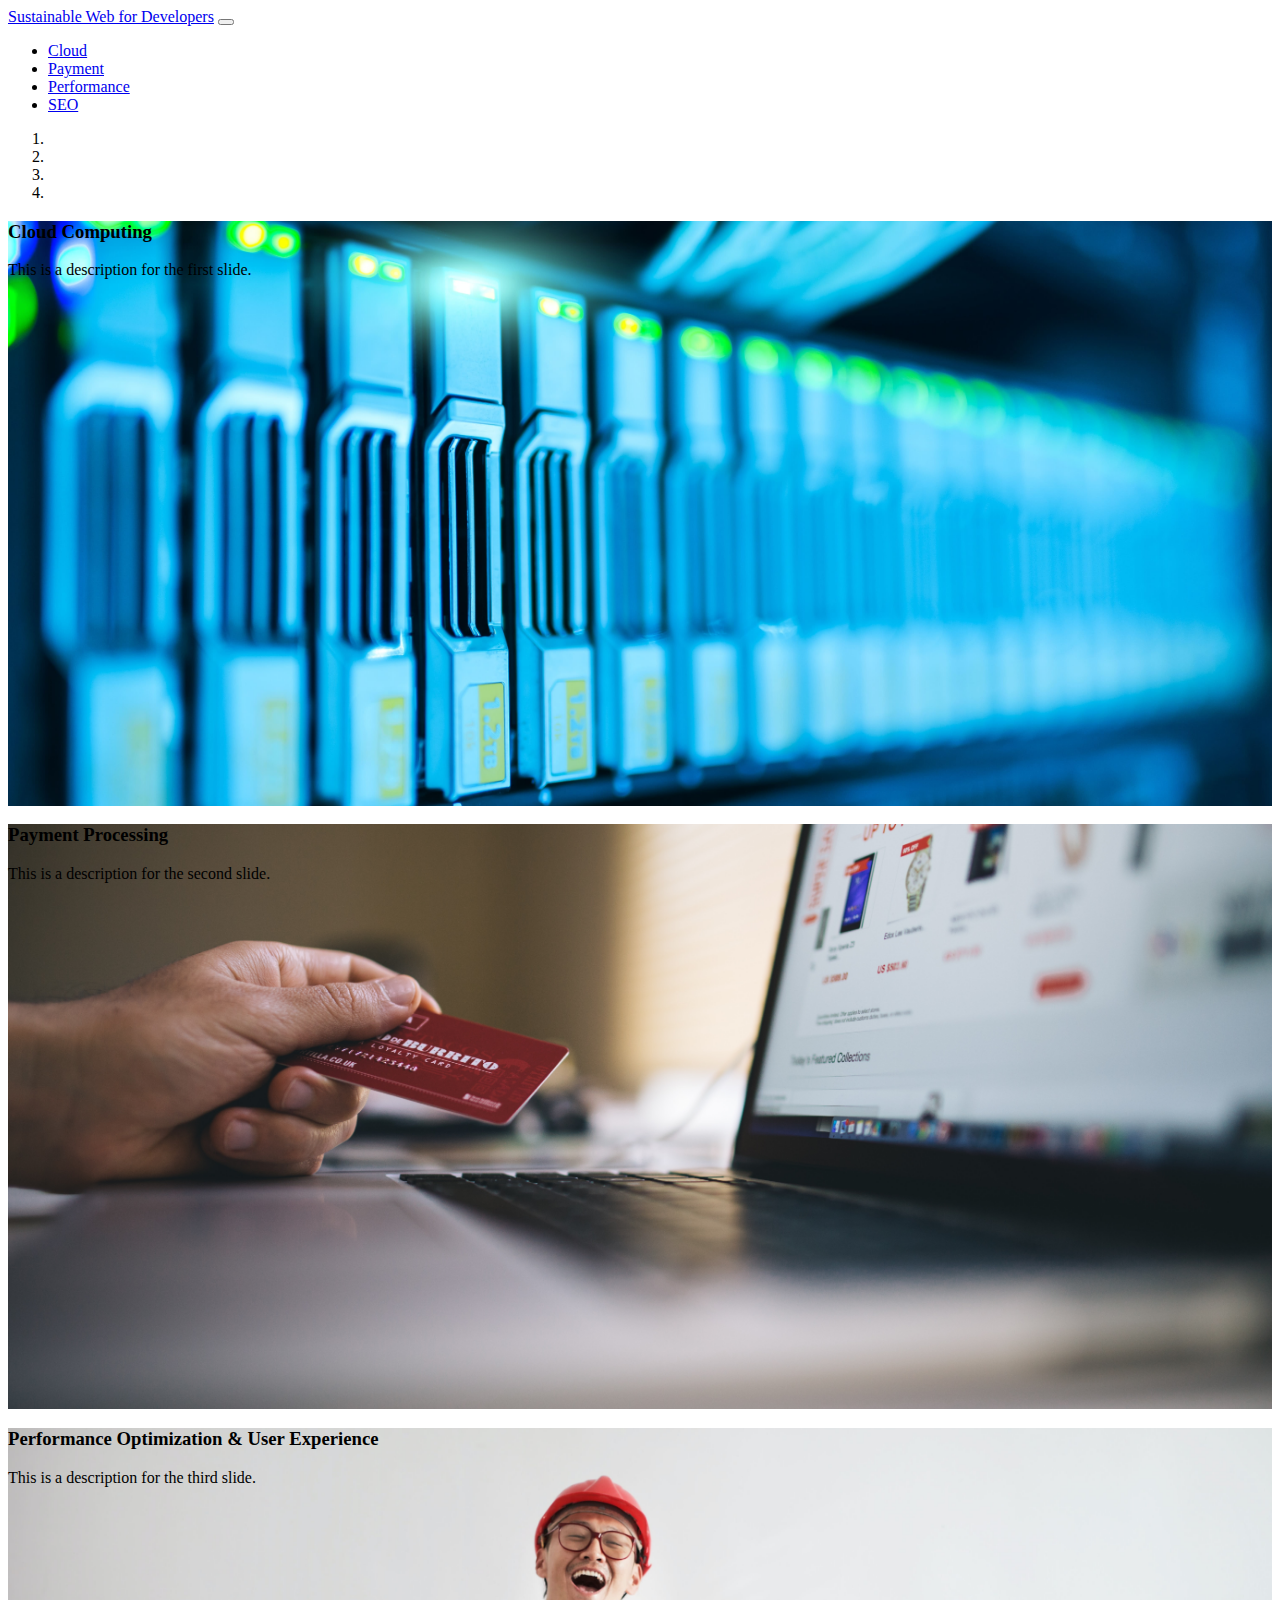
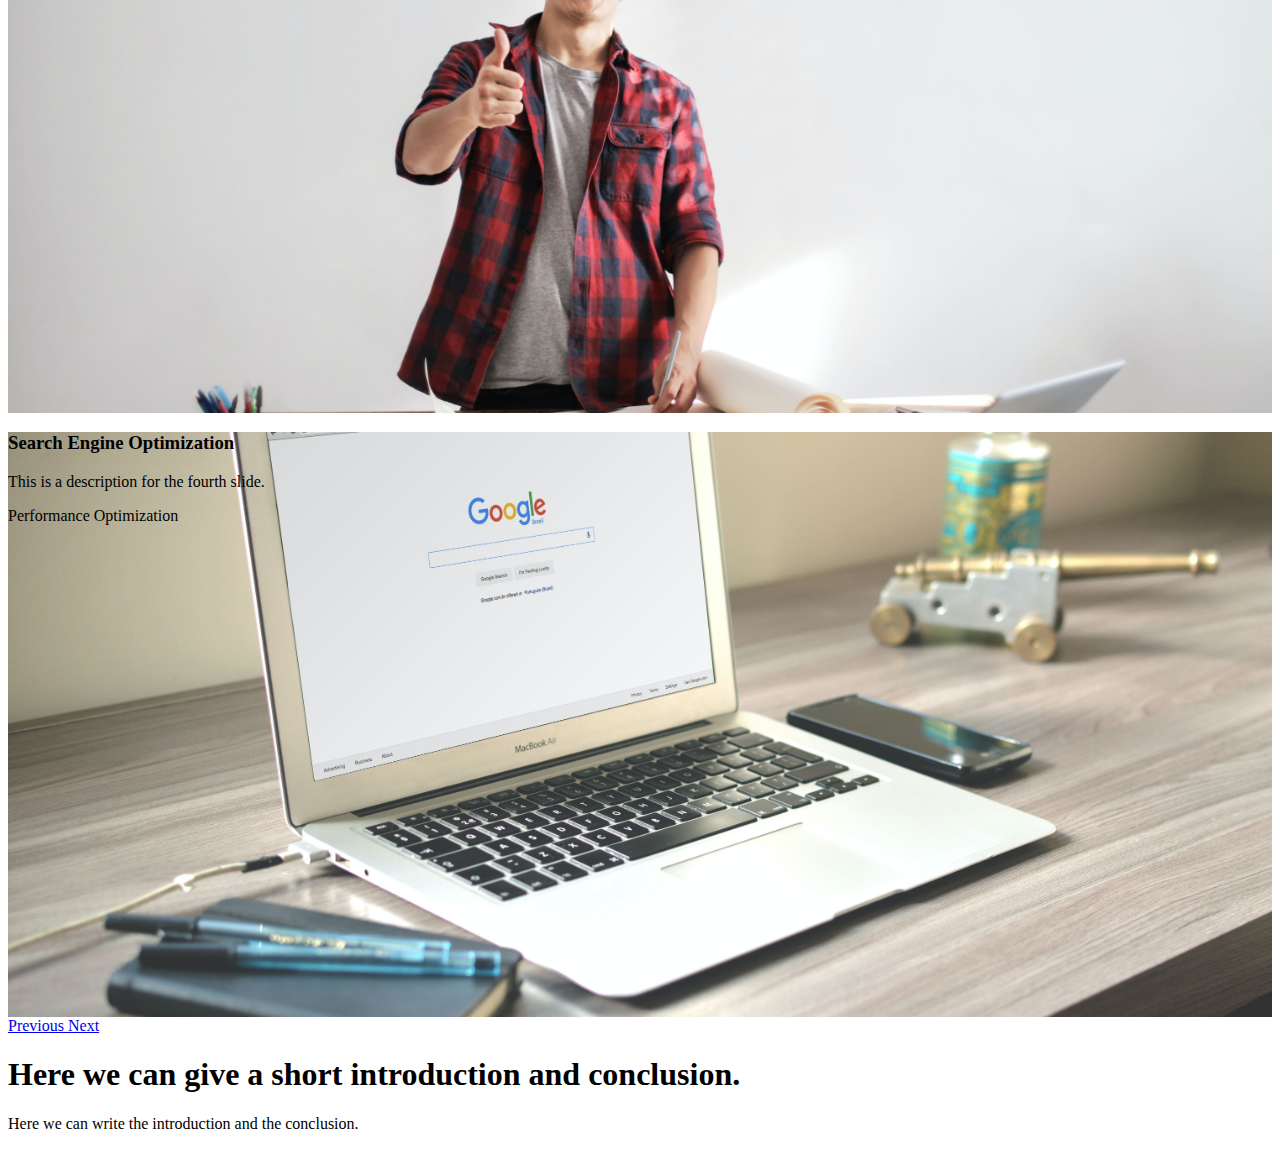
==== index.html @ 81034d20 "Navbar modified" ====
<!DOCTYPE html>
<html lang="en">

<head>
    <meta charset="utf-8">
    <meta name="viewport" content="width=device-width, initial-scale=1.0">

    <!-- Bootstrap CSS, https://getbootstrap.com/docs/4.5/getting-started/introduction/ -->
    <link rel="stylesheet" href="https://cdn.jsdelivr.net/npm/bootstrap@4.5.3/dist/css/bootstrap.min.css"
        integrity="sha384-TX8t27EcRE3e/ihU7zmQxVncDAy5uIKz4rEkgIXeMed4M0jlfIDPvg6uqKI2xXr2" crossorigin="anonymous">

    <!--Individual styling-->
    <link rel="stylesheet" href="css/standard.css">

    <!--Caroussel CSS -->
    <link rel="stylesheet" href="css/caroussel.css">

    <link rel="icon" href=" " />
    <title>Home</title>
</head>

<body>

    <!--Altered code from: https://startbootstrap.com/snippets/half-slider, accessed 06.11.2020 -->
    <!-- Navigation -->
    <nav class="navbar navbar-expand-lg navbar-dark bg-dark fixed-top">
        <div class="container">
            <a class="navbar-brand" href="index.html">Sustainable Web for Developers</a>
            <button class="navbar-toggler" type="button" data-toggle="collapse" data-target="#navbarResponsive"
                aria-controls="navbarResponsive" aria-expanded="false" aria-label="Toggle navigation">
                <span class="navbar-toggler-icon"></span>
            </button>
            <div class="collapse navbar-collapse" id="navbarResponsive">
                <ul class="navbar-nav ml-auto">
                    <li class="nav-item">
                        <a class="nav-link" href="cloud.html">Cloud </a>
                    </li>
                    <li class="nav-item">
                        <a class="nav-link" href="payment.html">Payment</a>
                    </li>
                    <li class="nav-item">
                        <a class="nav-link" href="performance.html">Performance</a>
                    </li>
                    <li class="nav-item">
                        <a class="nav-link" href="seo.html">SEO</a>
                    </li>
                </ul>
            </div>
        </div>
    </nav>

    <header>
        <div id="carouselExampleIndicators" class="carousel slide" data-ride="carousel">
            <ol class="carousel-indicators">
                <li data-target="#carouselExampleIndicators" data-slide-to="0" class="active"></li>
                <li data-target="#carouselExampleIndicators" data-slide-to="1"></li>
                <li data-target="#carouselExampleIndicators" data-slide-to="2"></li>
                <li data-target="#carouselExampleIndicators" data-slide-to="3"></li>
            </ol>
            <div class="carousel-inner" role="listbox">
                <!-- Slide One - Set the background image for this slide in the line below -->
                <div class="carousel-item active"
                    style="background-image: url('images/cloud_carousel-min.jpg')"> <!--https://www.pexels.com/de-de/foto/bandbreite-computer-daten-datenbank-1148820/,accessed 06.11.2020-->
                    <div class="carousel-caption d-none d-md-block">
                        <h3 class="display-4">Cloud Computing</h3>
                        <p class="lead">This is a description for the first slide.</p>
                    </div>
                </div>
                <!-- Slide Two - Set the background image for this slide in the line below -->
                <div class="carousel-item"
                    style="background-image: url('images/payment_carousel-min.jpg')"> <!--https://www.pexels.com/de-de/foto/macbook-computer-tastatur-bankwesen-34577/,accessed 06.11.2020-->
                    <div class="carousel-caption d-none d-md-block">
                        <h3 class="display-4">Payment Processing</h3>
                        <p class="lead">This is a description for the second slide.</p>
                    </div>
                </div>
                <!-- Slide Three - Set the background image for this slide in the line below -->
                <div class="carousel-item"
                    style="background-image: url('images/performance_carousel-min.jpg')"> <!--https://www.pexels.com/de-de/foto/macbook-computer-tastatur-bankwesen-34577/,accessed 06.11.2020-->
                    <div class="carousel-caption d-none d-md-block">
                        <h3 class="display-4">Performance Optimization & User Experience</h3>
                        <p class="lead">This is a description for the third slide.</p>
                    </div>
                </div>
                <!-- Slide Three - Set the background image for this slide in the line below -->
                <div class="carousel-item"
                    style="background-image: url('images/seo_carousel-min.jpg')"> <!--https://www.pexels.com/de-de/foto/smartphone-schreibtisch-laptop-notizbuch-67112/,accessed 06.11.2020-->
                    <div class="carousel-caption d-none d-md-block">
                        <h3 class="display-4">Search Engine Optimization</h3>
                        <p class="lead">This is a description for the fourth slide.</p>
                    </div>Performance Optimization 
                </div>
            </div>
            <a class="carousel-control-prev" href="#carouselExampleIndicators" role="button" data-slide="prev">
                <span class="carousel-control-prev-icon" aria-hidden="true"></span>
                <span class="sr-only">Previous</span>
            </a>
            <a class="carousel-control-next" href="#carouselExampleIndicators" role="button" data-slide="next">
                <span class="carousel-control-next-icon" aria-hidden="true"></span>
                <span class="sr-only">Next</span>
            </a>
        </div>
    </header>

    <!-- Page Content -->
    <section class="py-5">
        <div class="container">
            <h1 class="font-weight-light">Here we can give a short introduction and conclusion.</h1>
            <p class="lead">Here we can write the introduction and the conclusion.</p>
        </div>
    </section>
    <!--Altered code from: https://startbootstrap.com/snippets/half-slider, accessed 06.11.2020 -->



    <!-- jQuery and Bootstrap Bundle (includes Popper), https://getbootstrap.com/docs/4.5/getting-started/introduction/ -->
    <script src="https://code.jquery.com/jquery-3.5.1.slim.min.js"
        integrity="sha384-DfXdz2htPH0lsSSs5nCTpuj/zy4C+OGpamoFVy38MVBnE+IbbVYUew+OrCXaRkfj"
        crossorigin="anonymous"></script>
    <script src="https://cdn.jsdelivr.net/npm/bootstrap@4.5.3/dist/js/bootstrap.bundle.min.js"
        integrity="sha384-ho+j7jyWK8fNQe+A12Hb8AhRq26LrZ/JpcUGGOn+Y7RsweNrtN/tE3MoK7ZeZDyx"
        crossorigin="anonymous"></script>
</body>

</html>
---- css/standard.css ----
/*Individual css*/
#seo-img{
	height: 95%;
	width: 90%;
}
#meta-description{
	height: 65%;
	width: 65%;
	margin-left: 20%;
}
---- css/caroussel.css ----
.carousel-item {
    height: 65vh;
    min-height: 350px;
    background: no-repeat center center scroll;
    -webkit-background-size: cover;
    -moz-background-size: cover;
    -o-background-size: cover;
    background-size: cover;
  }
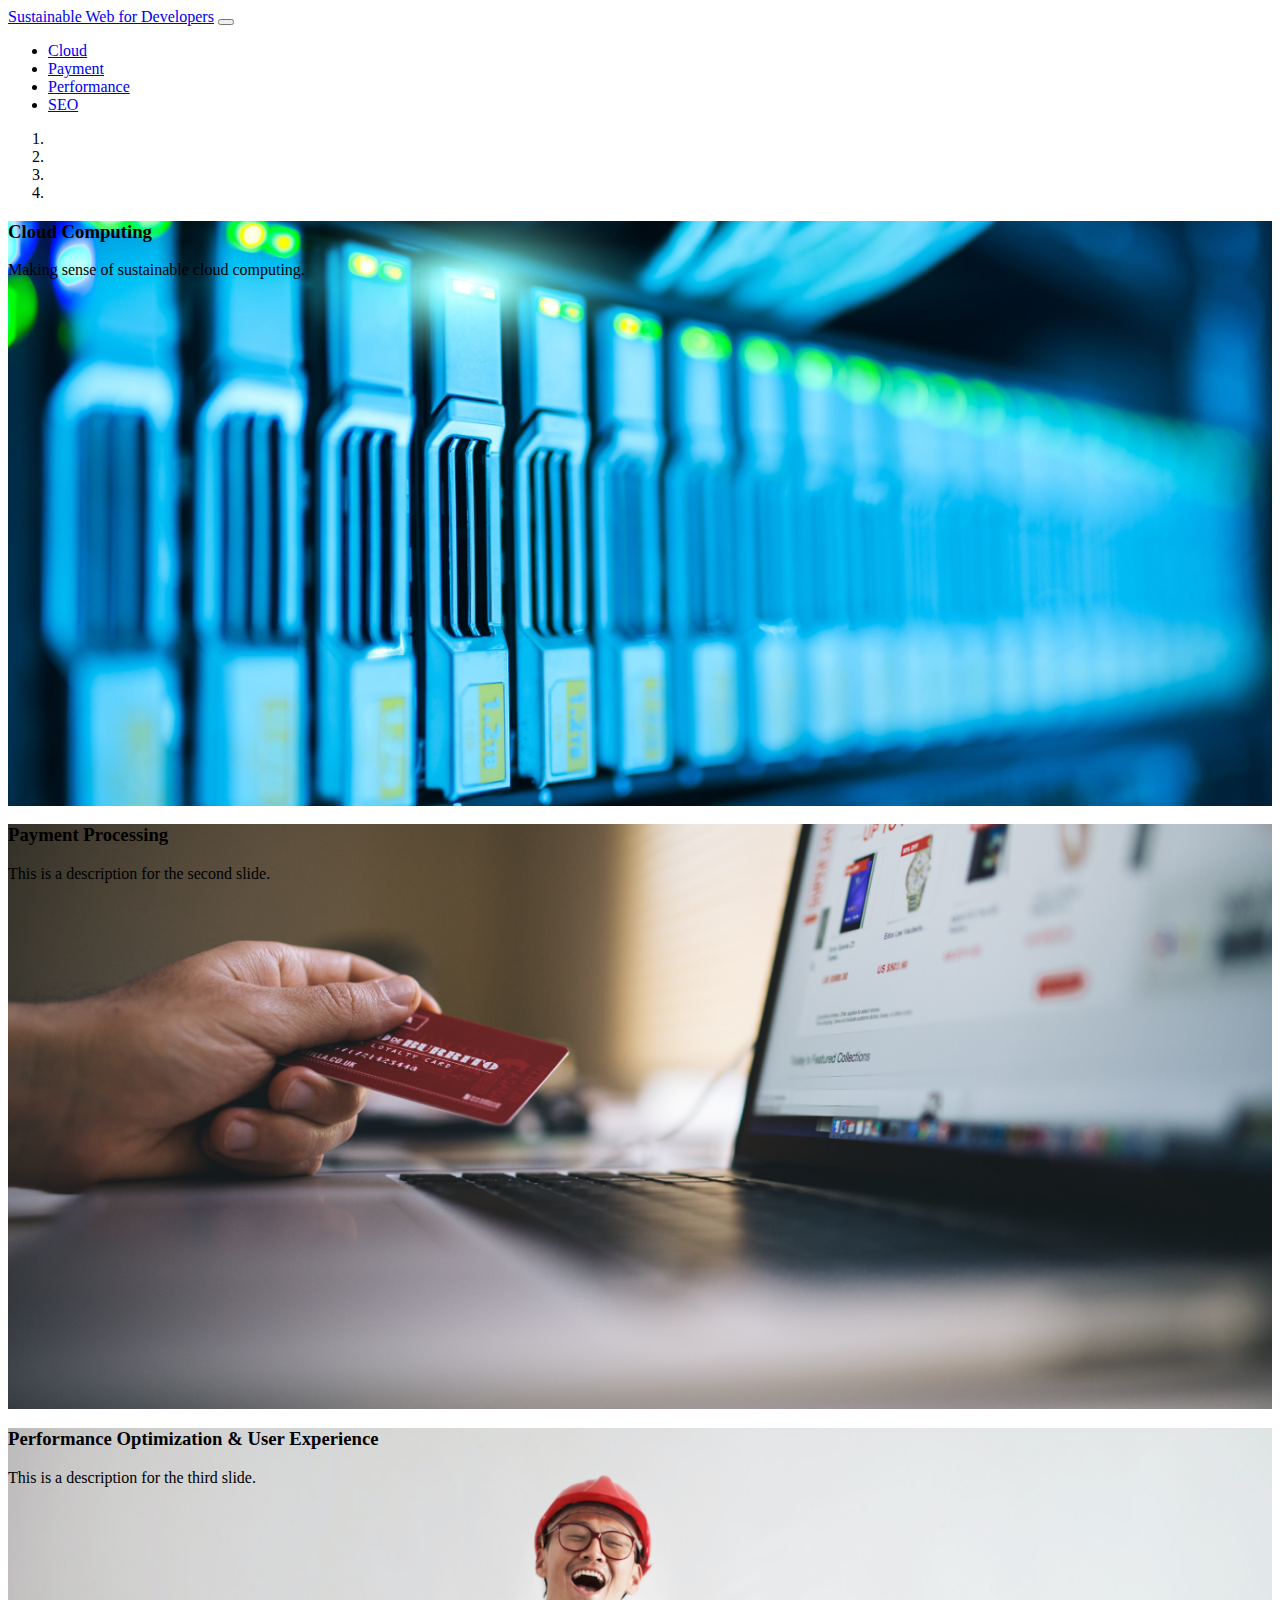
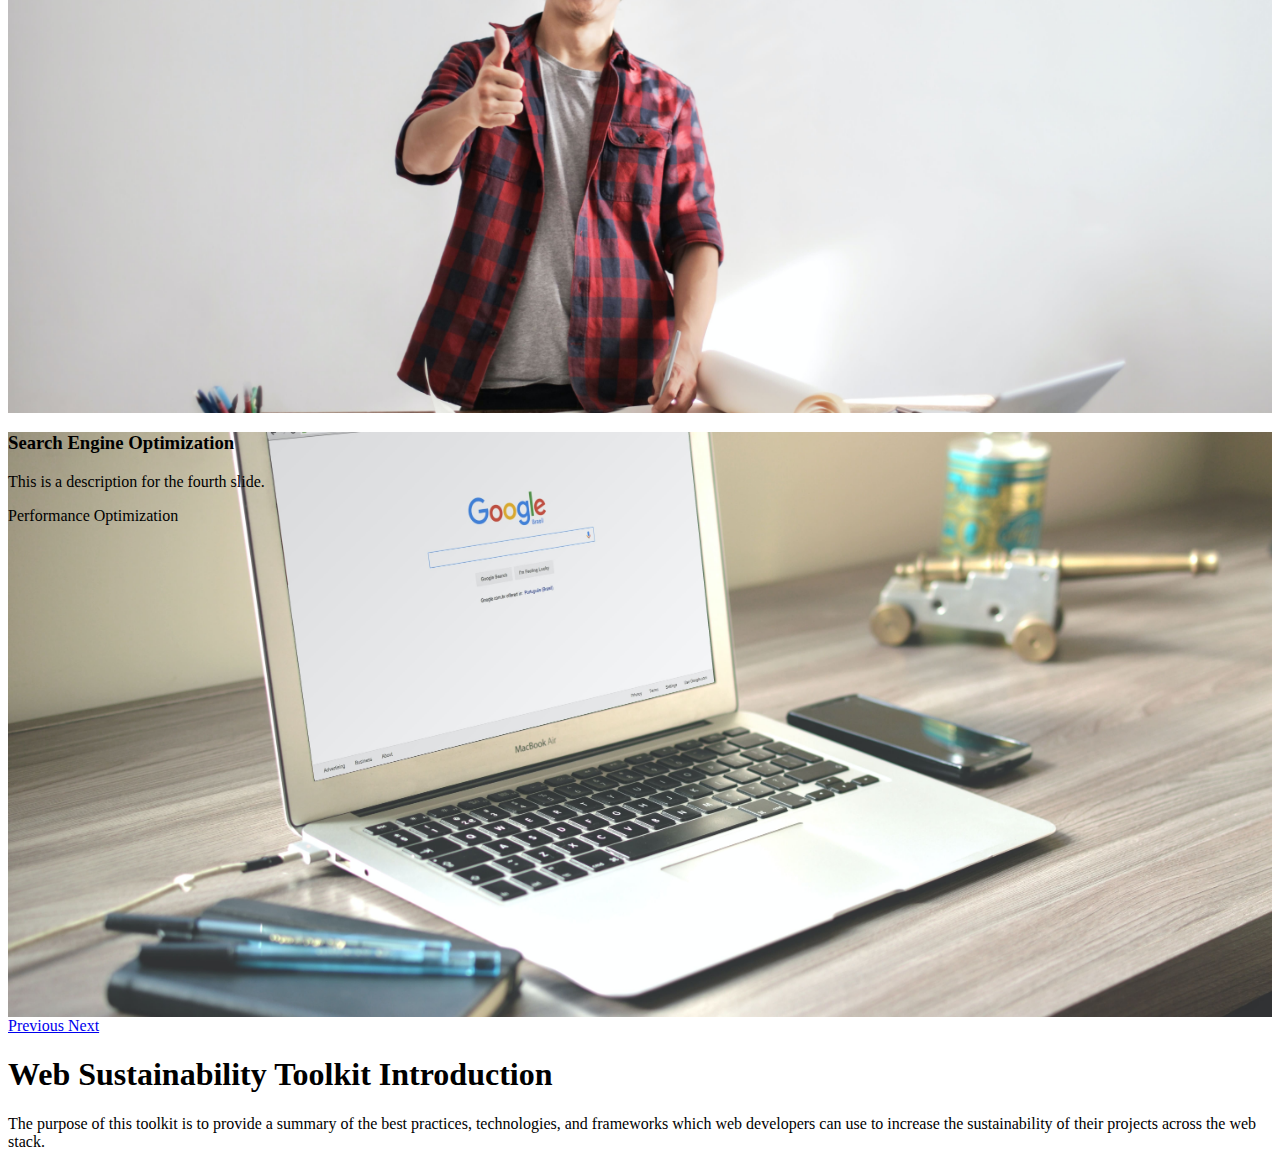
==== commit 138516ce: "Basic intro message" ====
--- a/index.html
+++ b/index.html
@@ -33,7 +33,7 @@
             <div class="collapse navbar-collapse" id="navbarResponsive">
                 <ul class="navbar-nav ml-auto">
                     <li class="nav-item">
-                        <a class="nav-link" href="cloud.html">Cloud </a>
+                        <a class="nav-link" href="cloud.html">Cloud</a>
                     </li>
                     <li class="nav-item">
                         <a class="nav-link" href="payment.html">Payment</a>
@@ -63,7 +63,7 @@
                     style="background-image: url('images/cloud_carousel-min.jpg')"> <!--https://www.pexels.com/de-de/foto/bandbreite-computer-daten-datenbank-1148820/,accessed 06.11.2020-->
                     <div class="carousel-caption d-none d-md-block">
                         <h3 class="display-4">Cloud Computing</h3>
-                        <p class="lead">This is a description for the first slide.</p>
+                        <p class="lead">Making sense of sustainable cloud computing.</p>
                     </div>
                 </div>
                 <!-- Slide Two - Set the background image for this slide in the line below -->
@@ -105,8 +105,8 @@
     <!-- Page Content -->
     <section class="py-5">
         <div class="container">
-            <h1 class="font-weight-light">Here we can give a short introduction and conclusion.</h1>
-            <p class="lead">Here we can write the introduction and the conclusion.</p>
+            <h1 class="font-weight-light">Web Sustainability Toolkit Introduction</h1>
+            <p class="lead">The purpose of this toolkit is to provide a summary of the best practices, technologies, and frameworks which web developers can use to increase the sustainability of their projects across the web stack.</p>
         </div>
     </section>
     <!--Altered code from: https://startbootstrap.com/snippets/half-slider, accessed 06.11.2020 -->
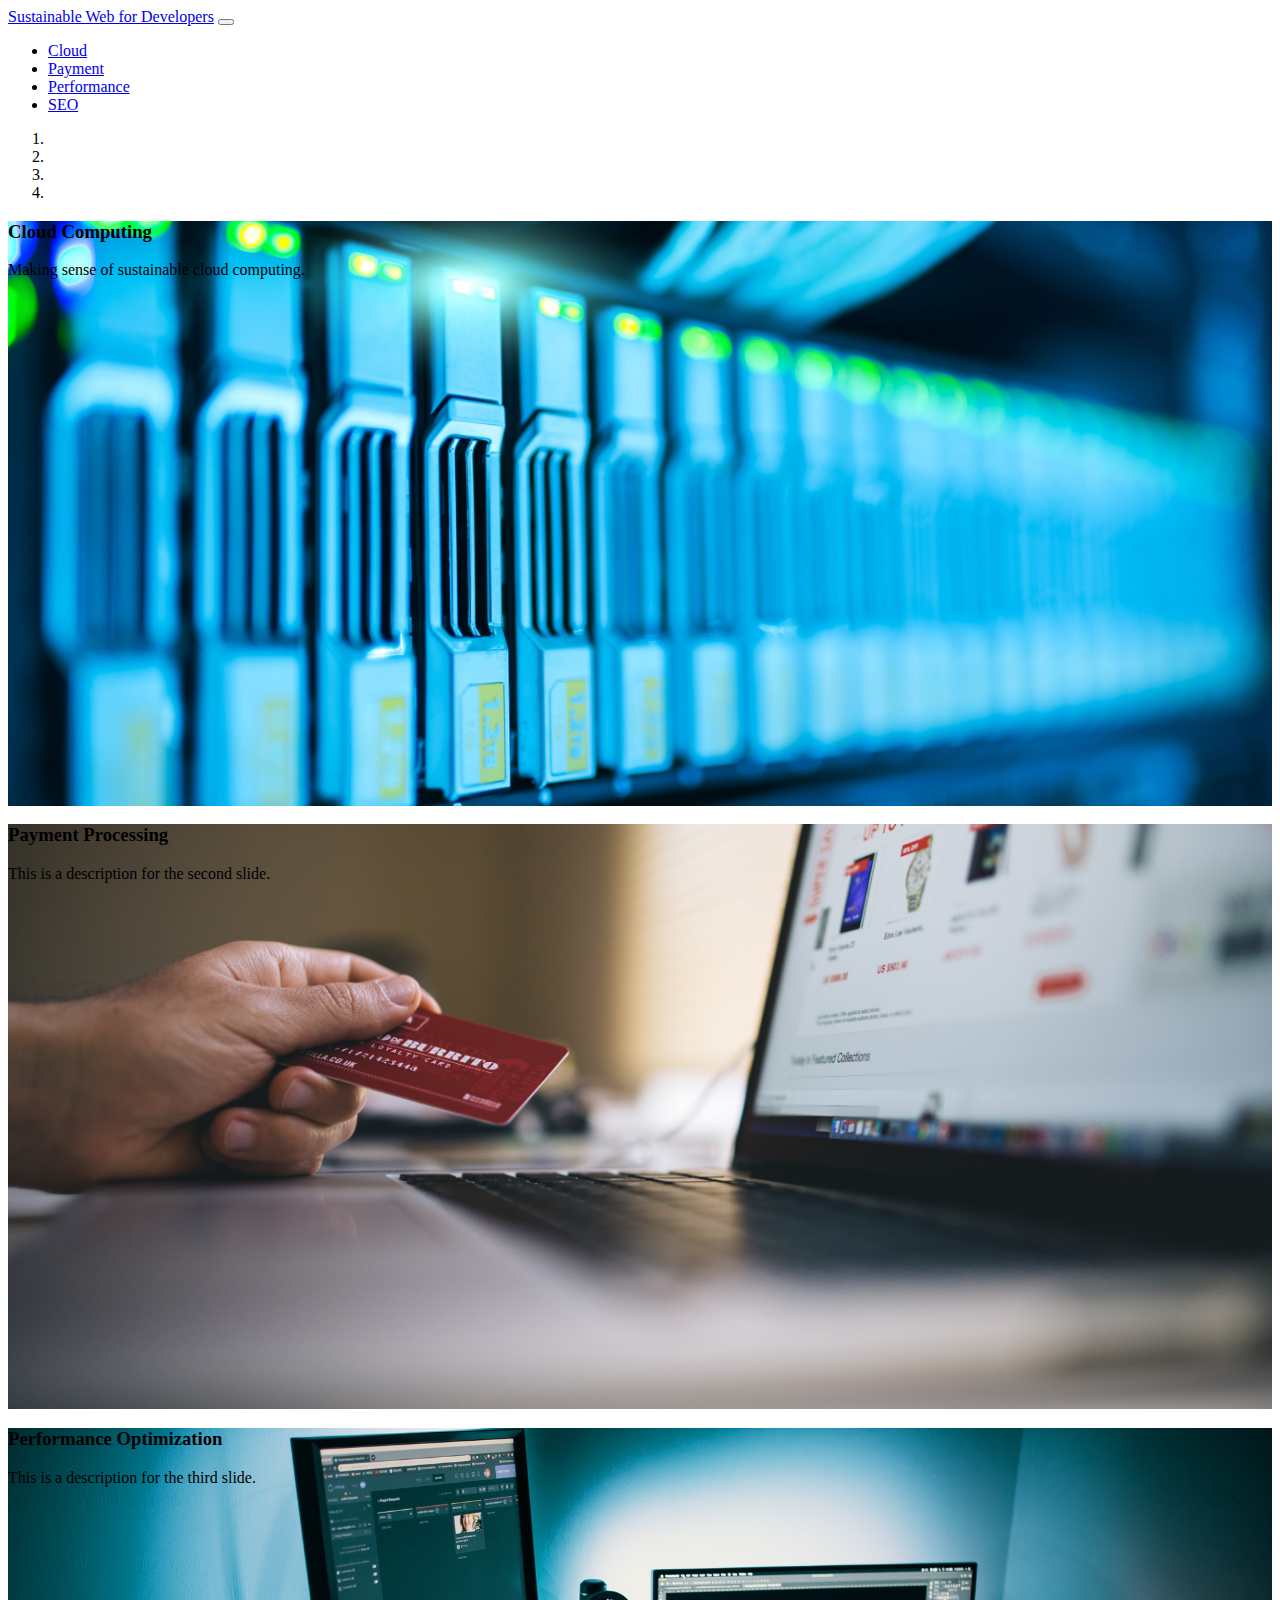
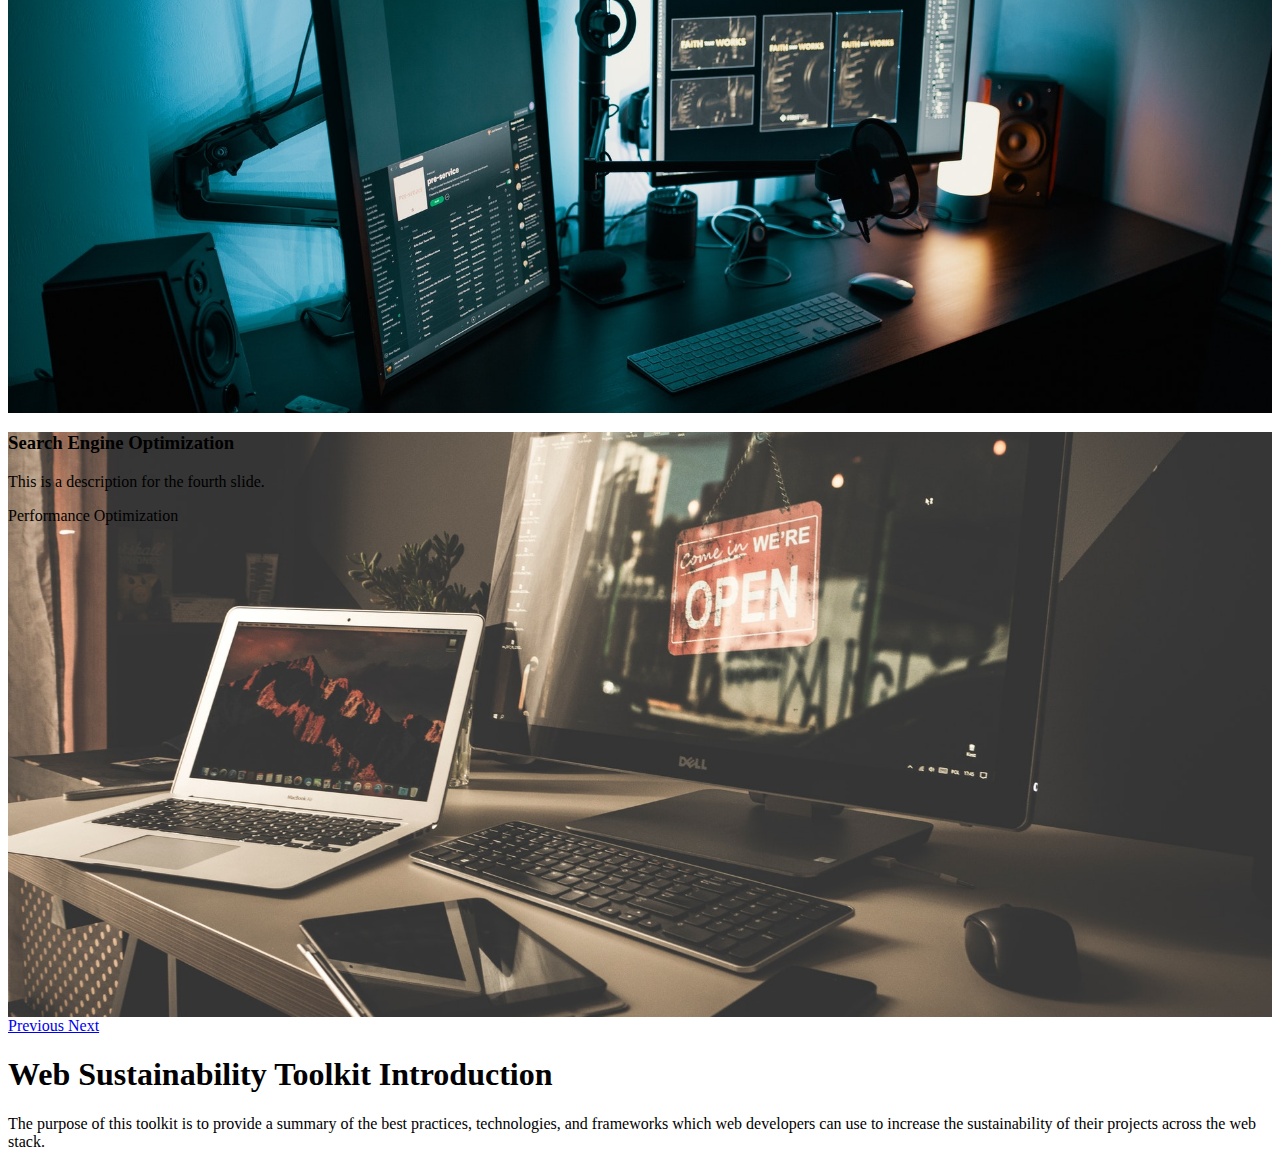
==== commit 45817925: "carousel improved" ====
--- a/index.html
+++ b/index.html
@@ -76,9 +76,9 @@
                 </div>
                 <!-- Slide Three - Set the background image for this slide in the line below -->
                 <div class="carousel-item"
-                    style="background-image: url('images/performance_carousel-min.jpg')"> <!--https://www.pexels.com/de-de/foto/macbook-computer-tastatur-bankwesen-34577/,accessed 06.11.2020-->
+                    style="background-image: url('images/performance_carousel-min.jpg')"> <!--https://www.pexels.com/photo/black-flat-screen-computer-monitor-1714208/,accessed 06.11.2020-->
                     <div class="carousel-caption d-none d-md-block">
-                        <h3 class="display-4">Performance Optimization & User Experience</h3>
+                        <h3 class="display-4">Performance Optimization</h3>
                         <p class="lead">This is a description for the third slide.</p>
                     </div>
                 </div>
@@ -86,7 +86,7 @@
                 <div class="carousel-item"
                     style="background-image: url('images/seo_carousel-min.jpg')"> <!--https://www.pexels.com/de-de/foto/smartphone-schreibtisch-laptop-notizbuch-67112/,accessed 06.11.2020-->
                     <div class="carousel-caption d-none d-md-block">
-                        <h3 class="display-4">Search Engine Optimization</h3>
+                        <h3 class="display-4 text-blue">Search Engine Optimization</h3>
                         <p class="lead">This is a description for the fourth slide.</p>
                     </div>Performance Optimization 
                 </div>
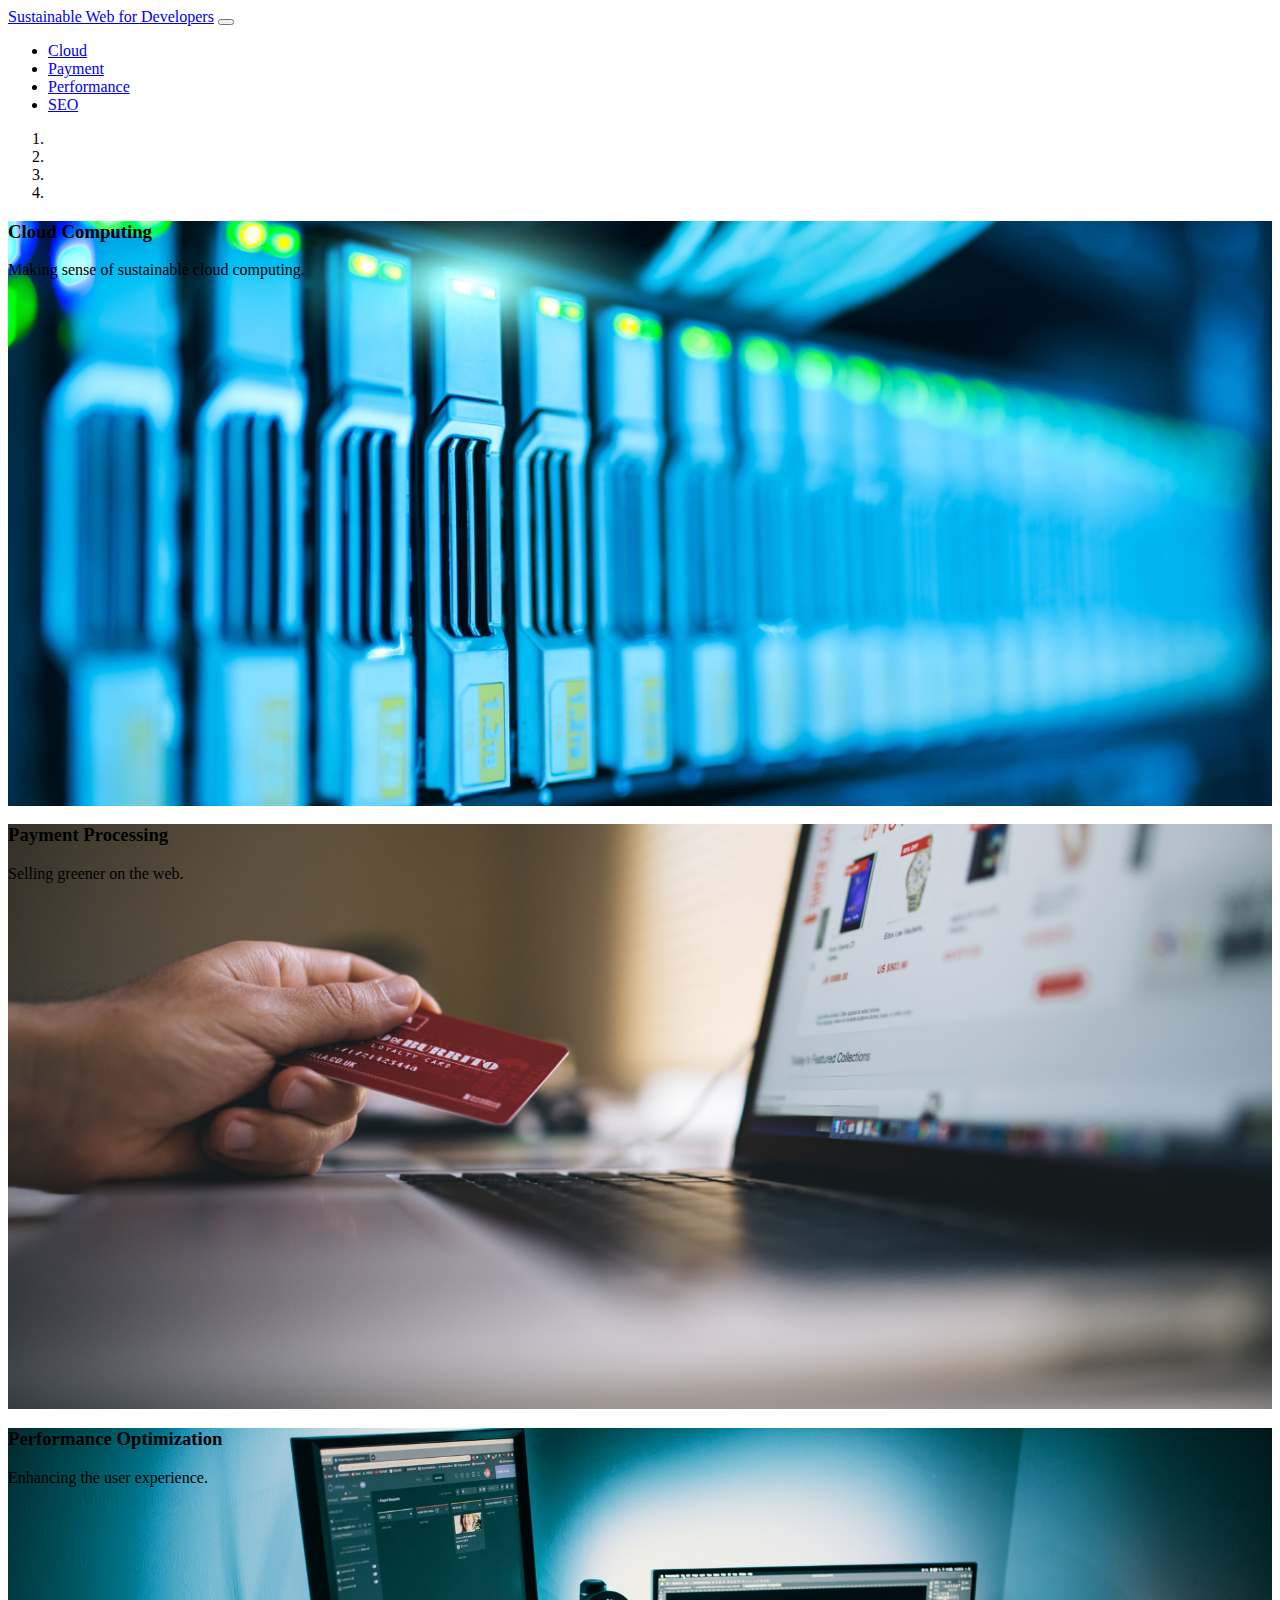
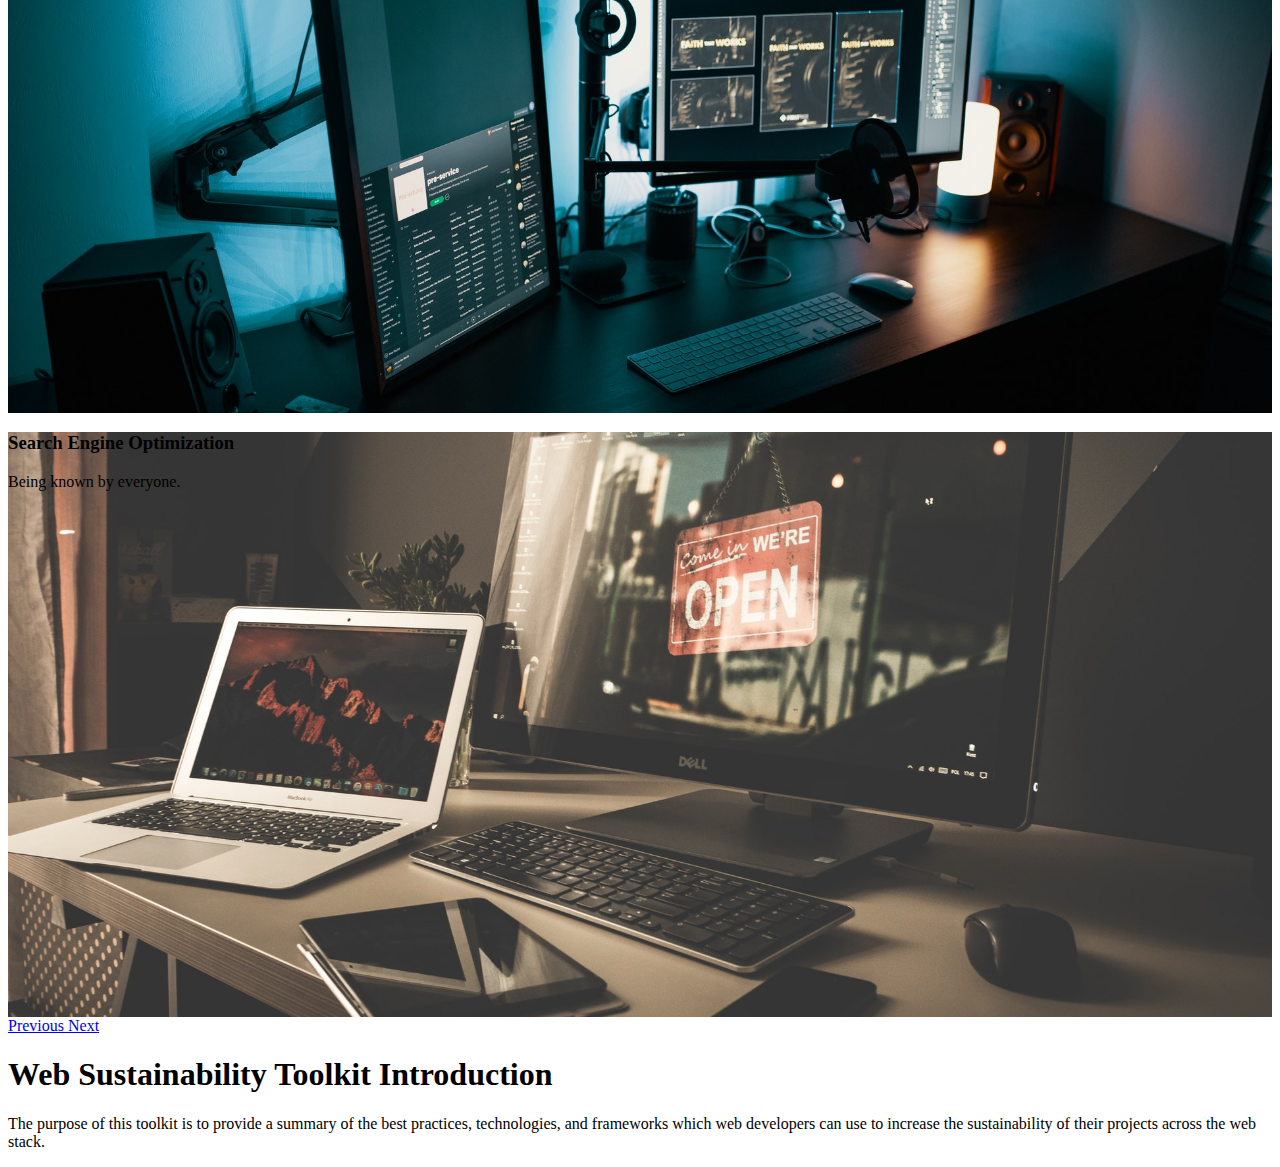
==== commit 9ac7b85f: "Updated icons for all sections" ====
--- a/index.html
+++ b/index.html
@@ -15,7 +15,7 @@
     <!--Caroussel CSS -->
     <link rel="stylesheet" href="css/caroussel.css">
 
-    <link rel="icon" href=" " />
+    <link rel="icon" href="images/leaf_icon.png" /> <!--https://www.pngegg.com/en/png-bizir ,accessed 06.11.2020-->
     <title>Home</title>
 </head>
 
@@ -71,7 +71,7 @@
                     style="background-image: url('images/payment_carousel-min.jpg')"> <!--https://www.pexels.com/de-de/foto/macbook-computer-tastatur-bankwesen-34577/,accessed 06.11.2020-->
                     <div class="carousel-caption d-none d-md-block">
                         <h3 class="display-4">Payment Processing</h3>
-                        <p class="lead">This is a description for the second slide.</p>
+                        <p class="lead">Selling greener on the web.</p>
                     </div>
                 </div>
                 <!-- Slide Three - Set the background image for this slide in the line below -->
@@ -79,16 +79,16 @@
                     style="background-image: url('images/performance_carousel-min.jpg')"> <!--https://www.pexels.com/photo/black-flat-screen-computer-monitor-1714208/,accessed 06.11.2020-->
                     <div class="carousel-caption d-none d-md-block">
                         <h3 class="display-4">Performance Optimization</h3>
-                        <p class="lead">This is a description for the third slide.</p>
+                        <p class="lead">Enhancing the user experience.</p>
                     </div>
                 </div>
                 <!-- Slide Three - Set the background image for this slide in the line below -->
                 <div class="carousel-item"
-                    style="background-image: url('images/seo_carousel-min.jpg')"> <!--https://www.pexels.com/de-de/foto/smartphone-schreibtisch-laptop-notizbuch-67112/,accessed 06.11.2020-->
+                    style="background-image: url('images/seo_carousel-min.jpg')"> <!--https://www.pexels.com/photo/business-computer-connection-contemporary-450035/,accessed 06.11.2020-->
                     <div class="carousel-caption d-none d-md-block">
                         <h3 class="display-4 text-blue">Search Engine Optimization</h3>
-                        <p class="lead">This is a description for the fourth slide.</p>
-                    </div>Performance Optimization 
+                        <p class="lead">Being known by everyone.</p>
+                    </div>
                 </div>
             </div>
             <a class="carousel-control-prev" href="#carouselExampleIndicators" role="button" data-slide="prev">
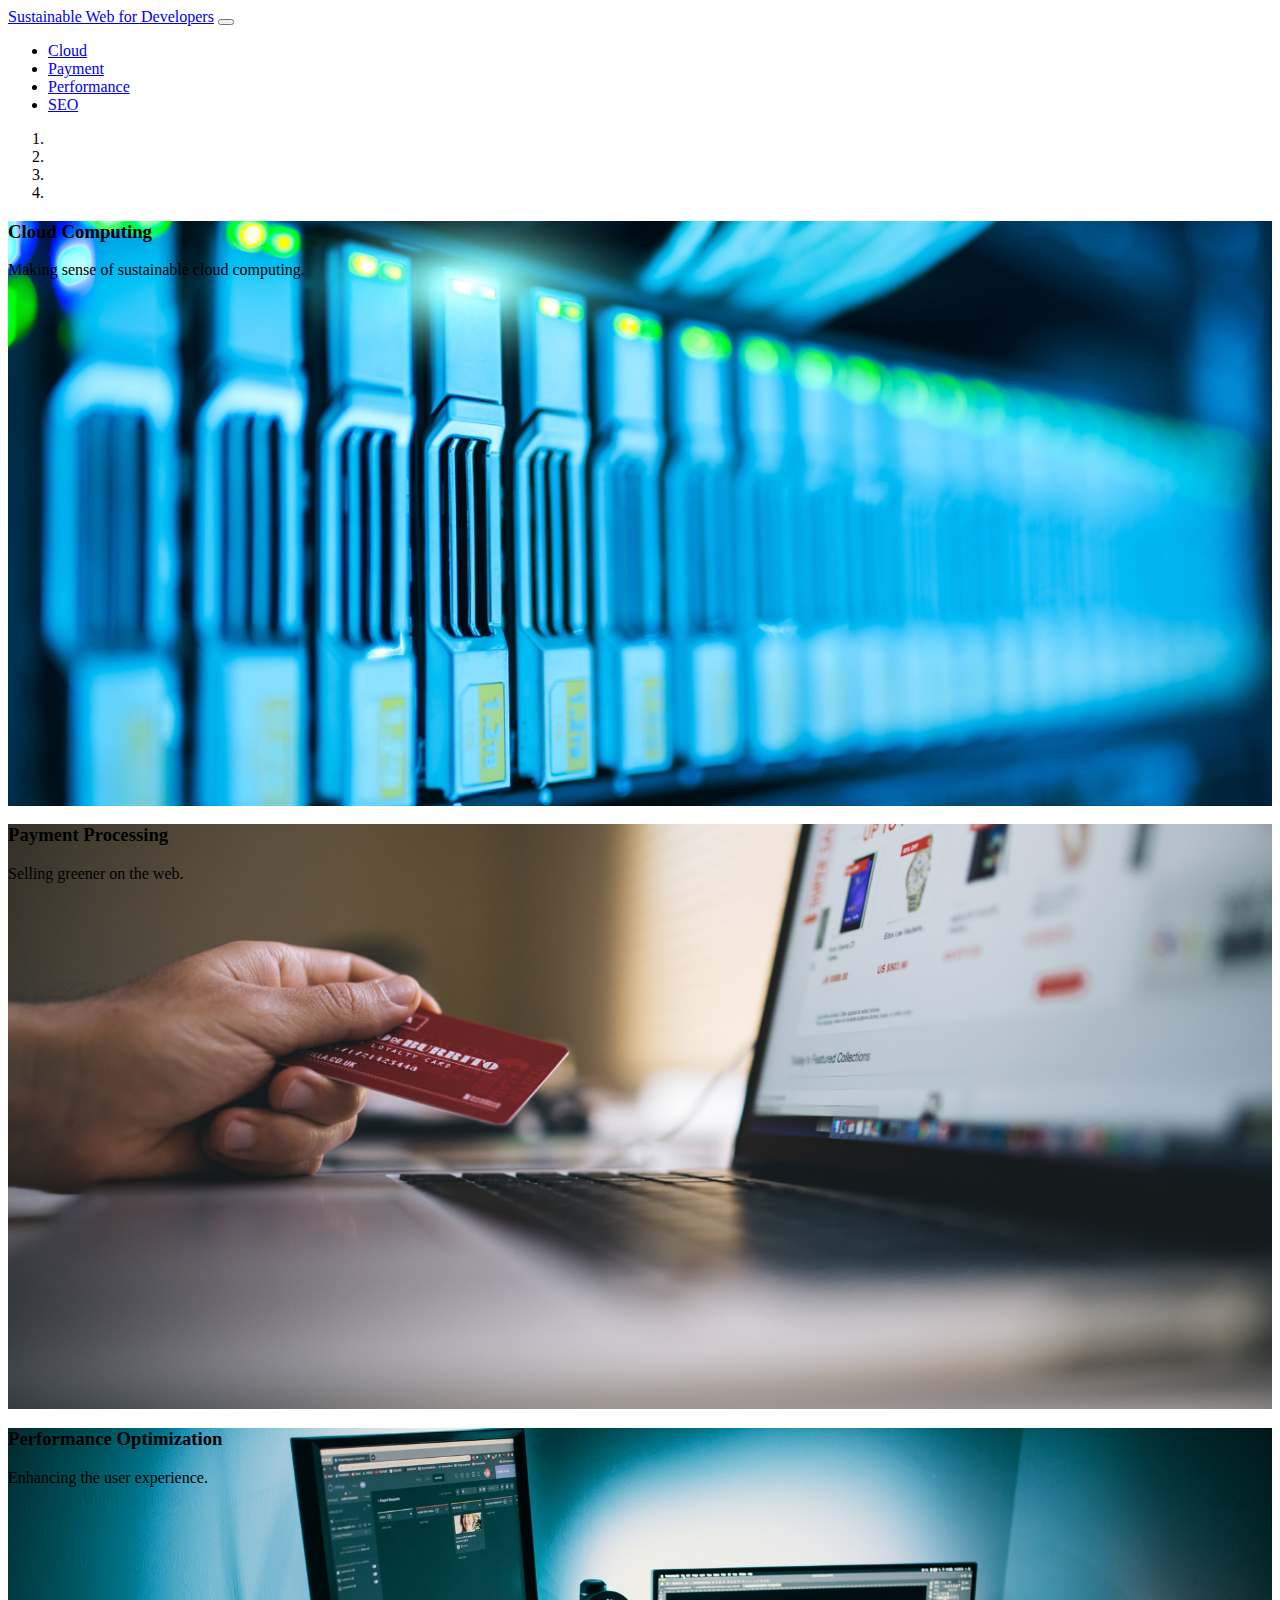
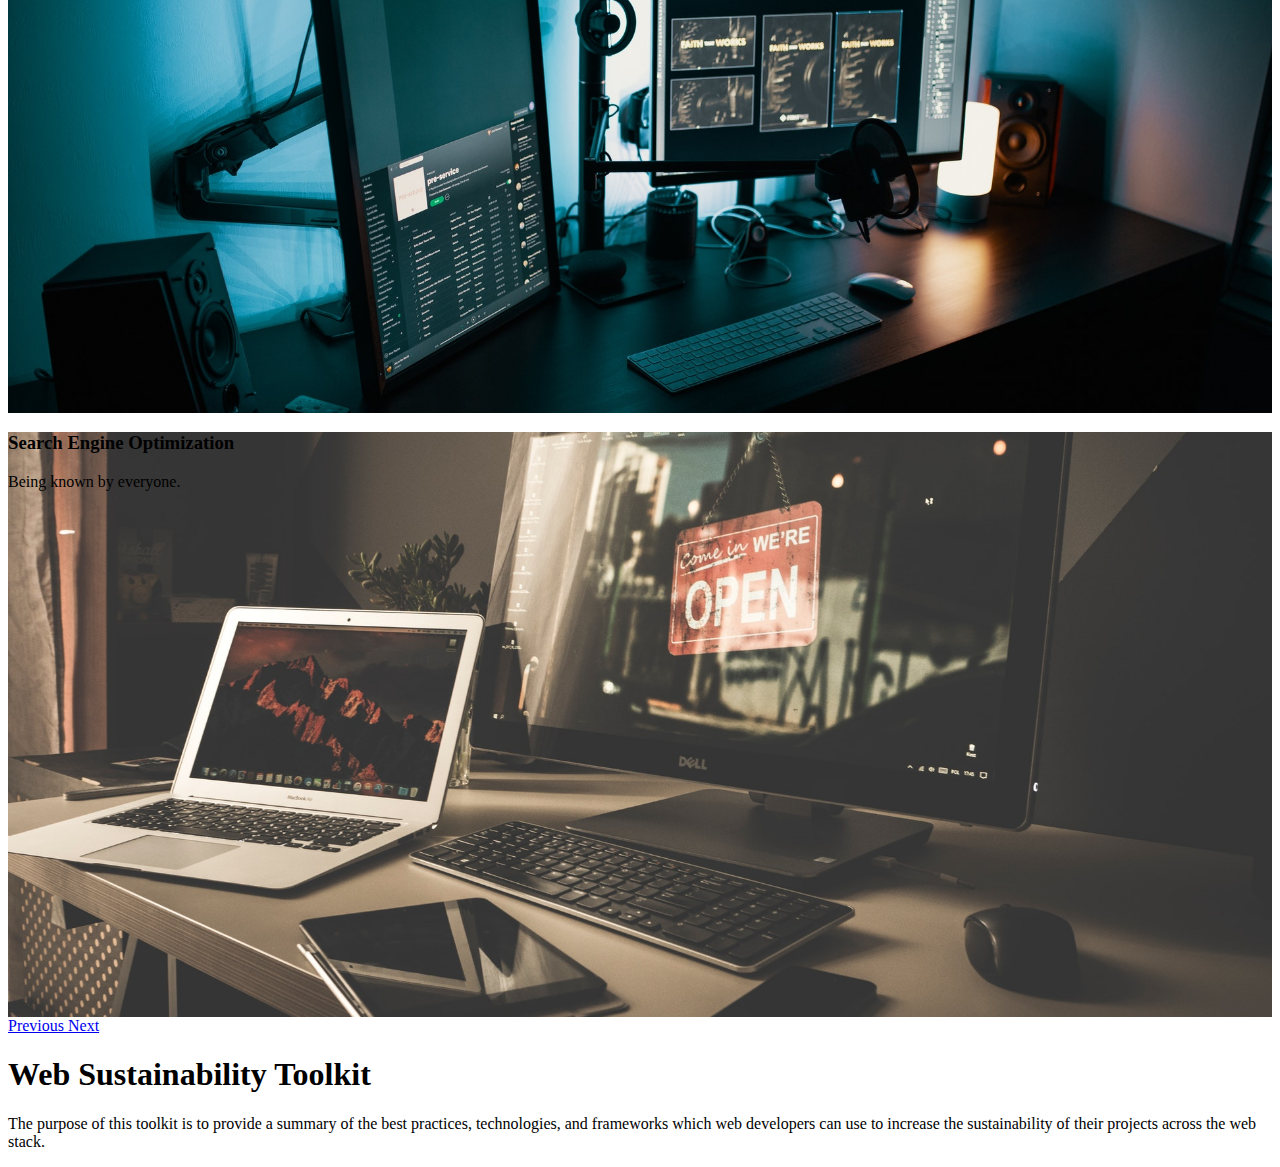
==== commit d7922c08: "payment updated" ====
--- a/index.html
+++ b/index.html
@@ -105,7 +105,7 @@
     <!-- Page Content -->
     <section class="py-5">
         <div class="container">
-            <h1 class="font-weight-light">Web Sustainability Toolkit Introduction</h1>
+            <h1 class="font-weight-light">Web Sustainability Toolkit</h1>
             <p class="lead">The purpose of this toolkit is to provide a summary of the best practices, technologies, and frameworks which web developers can use to increase the sustainability of their projects across the web stack.</p>
         </div>
     </section>
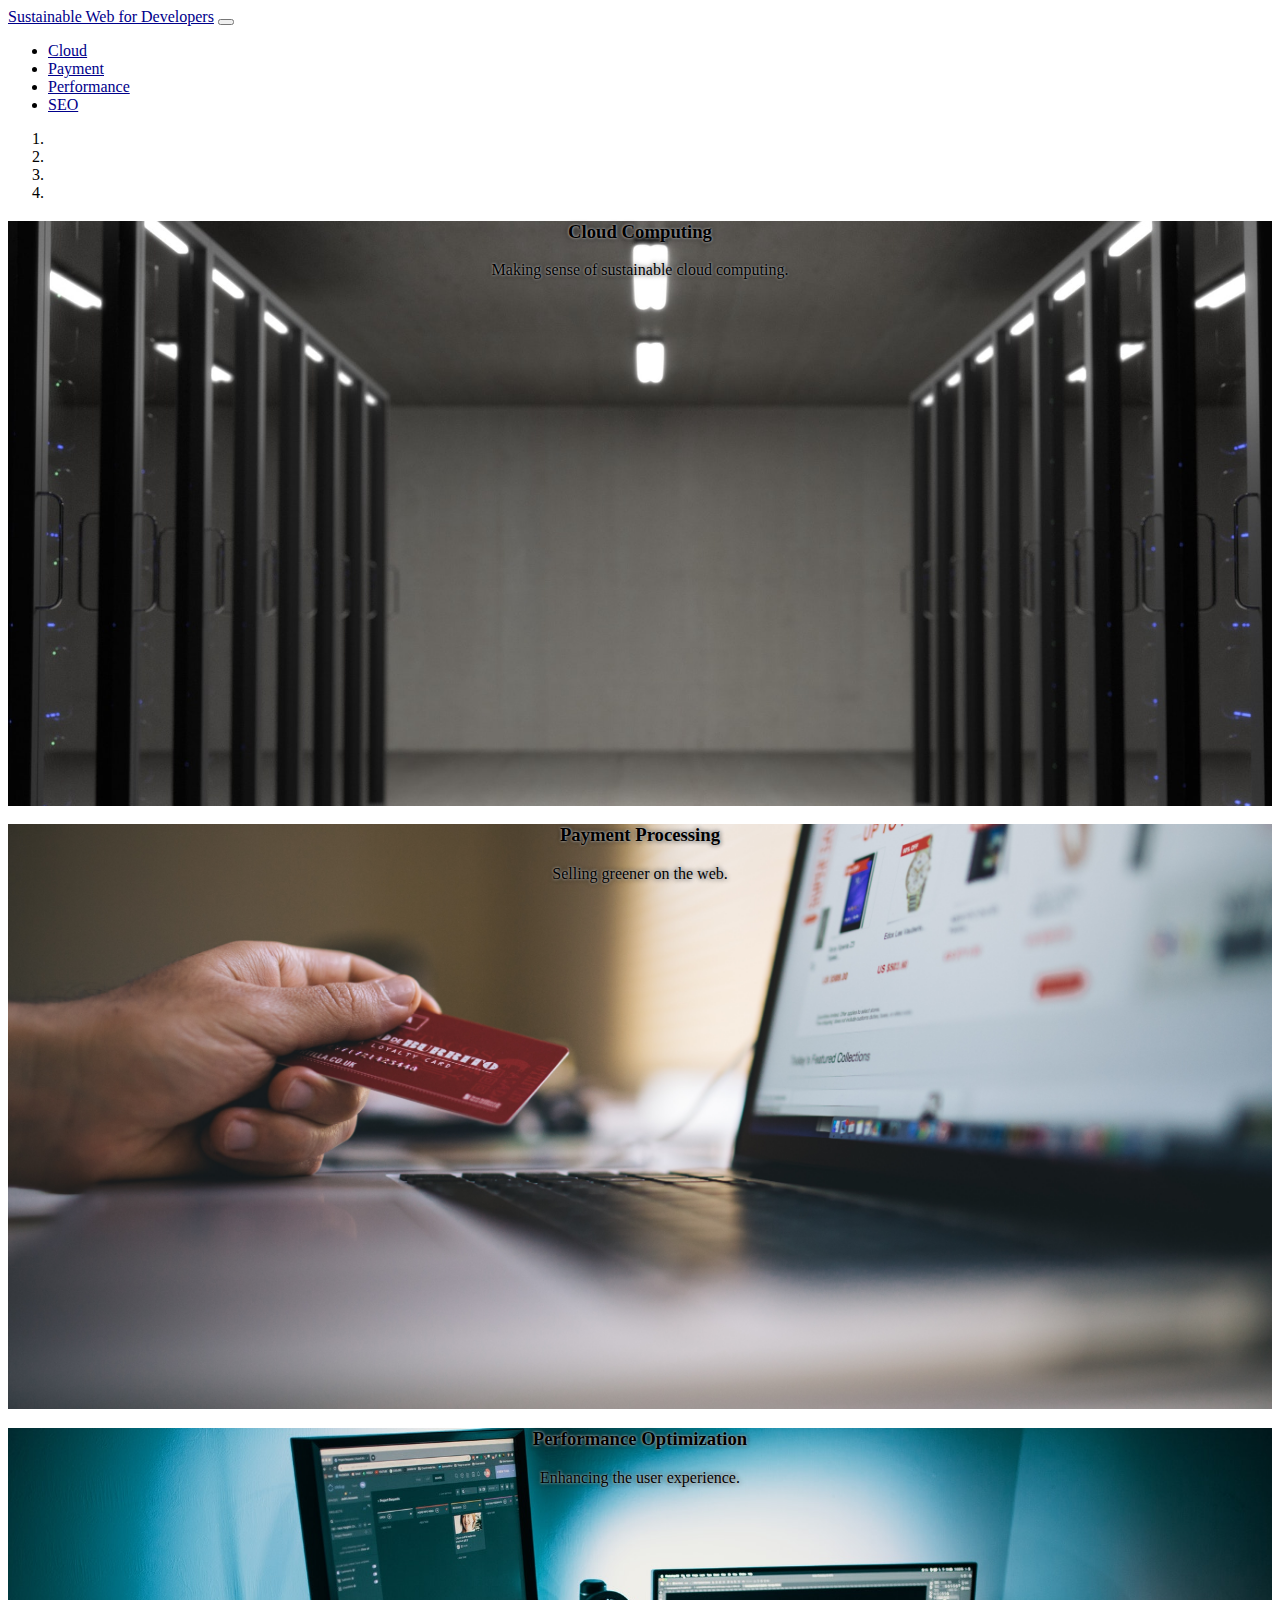
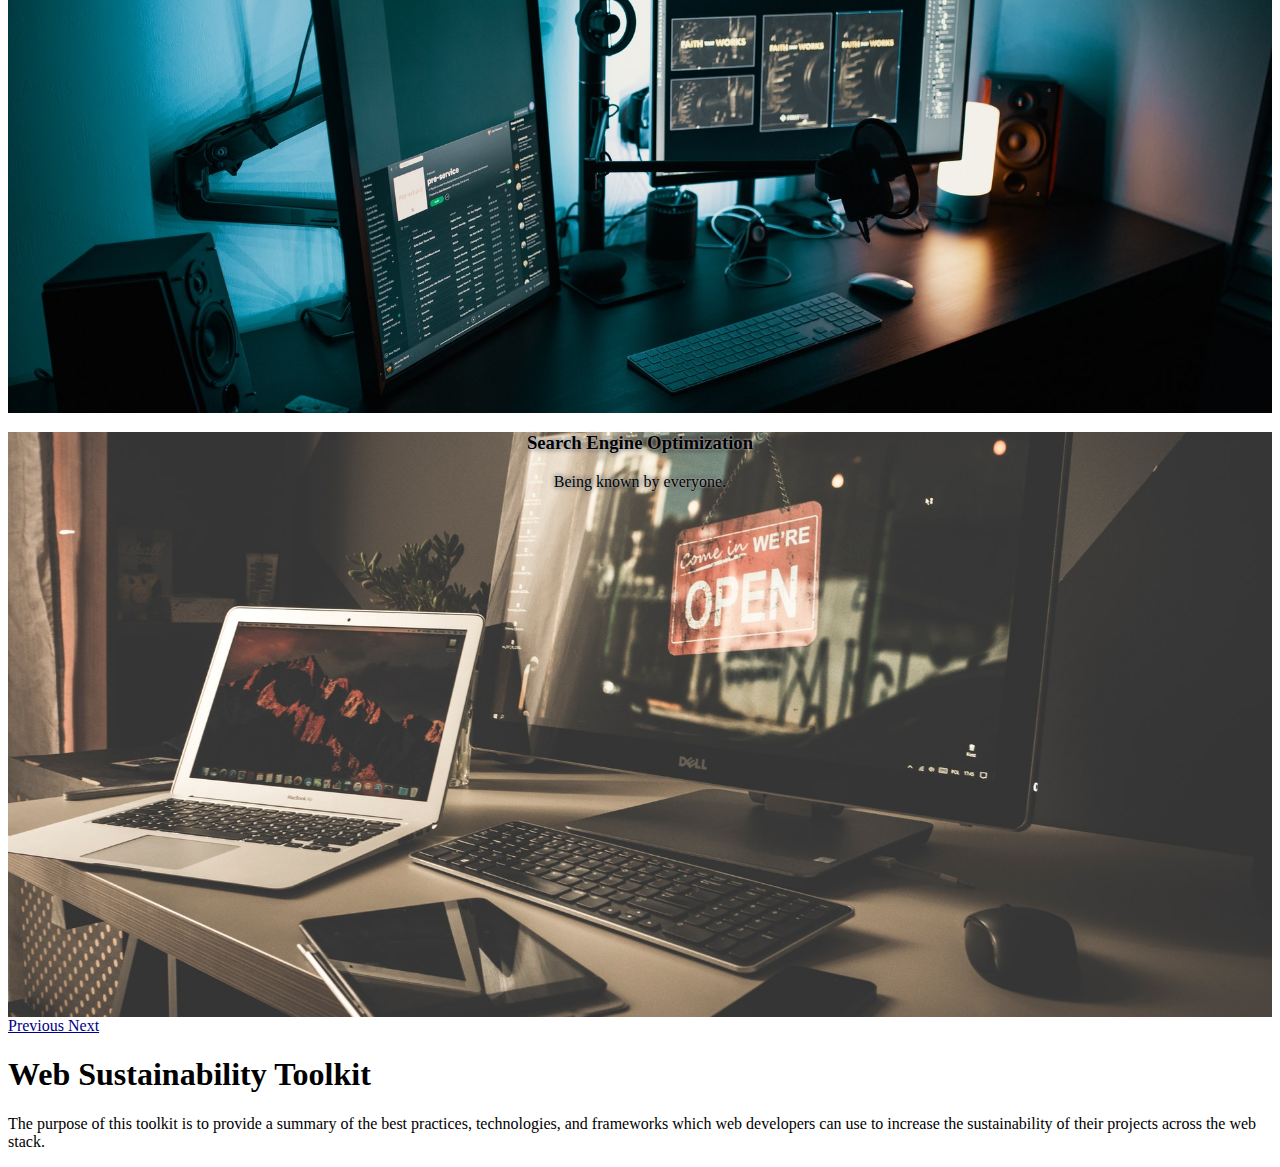
==== commit c34634e6: "mark-up, accessibility and pagespeed insight test bugfixes" ====
--- a/index.html
+++ b/index.html
@@ -60,10 +60,10 @@
             <div class="carousel-inner" role="listbox">
                 <!-- Slide One - Set the background image for this slide in the line below -->
                 <div class="carousel-item active"
-                    style="background-image: url('images/cloud_carousel-min.jpg')"> <!--https://www.pexels.com/de-de/foto/bandbreite-computer-daten-datenbank-1148820/,accessed 06.11.2020-->
+                    style="background-image: url('images/cloud_carousel-min.jpg')"> <!--https://www.pexels.com/photo/interior-of-office-building-325229/,accessed 06.11.2020-->
                     <div class="carousel-caption d-none d-md-block">
-                        <h3 class="display-4">Cloud Computing</h3>
-                        <p class="lead">Making sense of sustainable cloud computing.</p>
+                        <h3 class="display-4"><bold>Cloud Computing</bold></h3>
+                        <p class="lead"><bold>Making sense of sustainable cloud computing.</bold></p>
                     </div>
                 </div>
                 <!-- Slide Two - Set the background image for this slide in the line below -->
--- a/css/standard.css
+++ b/css/standard.css
@@ -8,3 +8,12 @@
 	width: 65%;
 	margin-left: 20%;
 }
+
+/*More contrast between text and background (Wave complained */
+a {
+	color: darkblue;
+  }
+
+a:hover{
+color: brown;
+}
--- a/css/caroussel.css
+++ b/css/caroussel.css
@@ -6,4 +6,10 @@
     -moz-background-size: cover;
     -o-background-size: cover;
     background-size: cover;
-  }+  }
+
+  .carousel-caption {
+    /*color: #fff;*/
+    text-align: center;
+    text-shadow: 0 0 3px whitesmoke, 0 0 5px black;
+}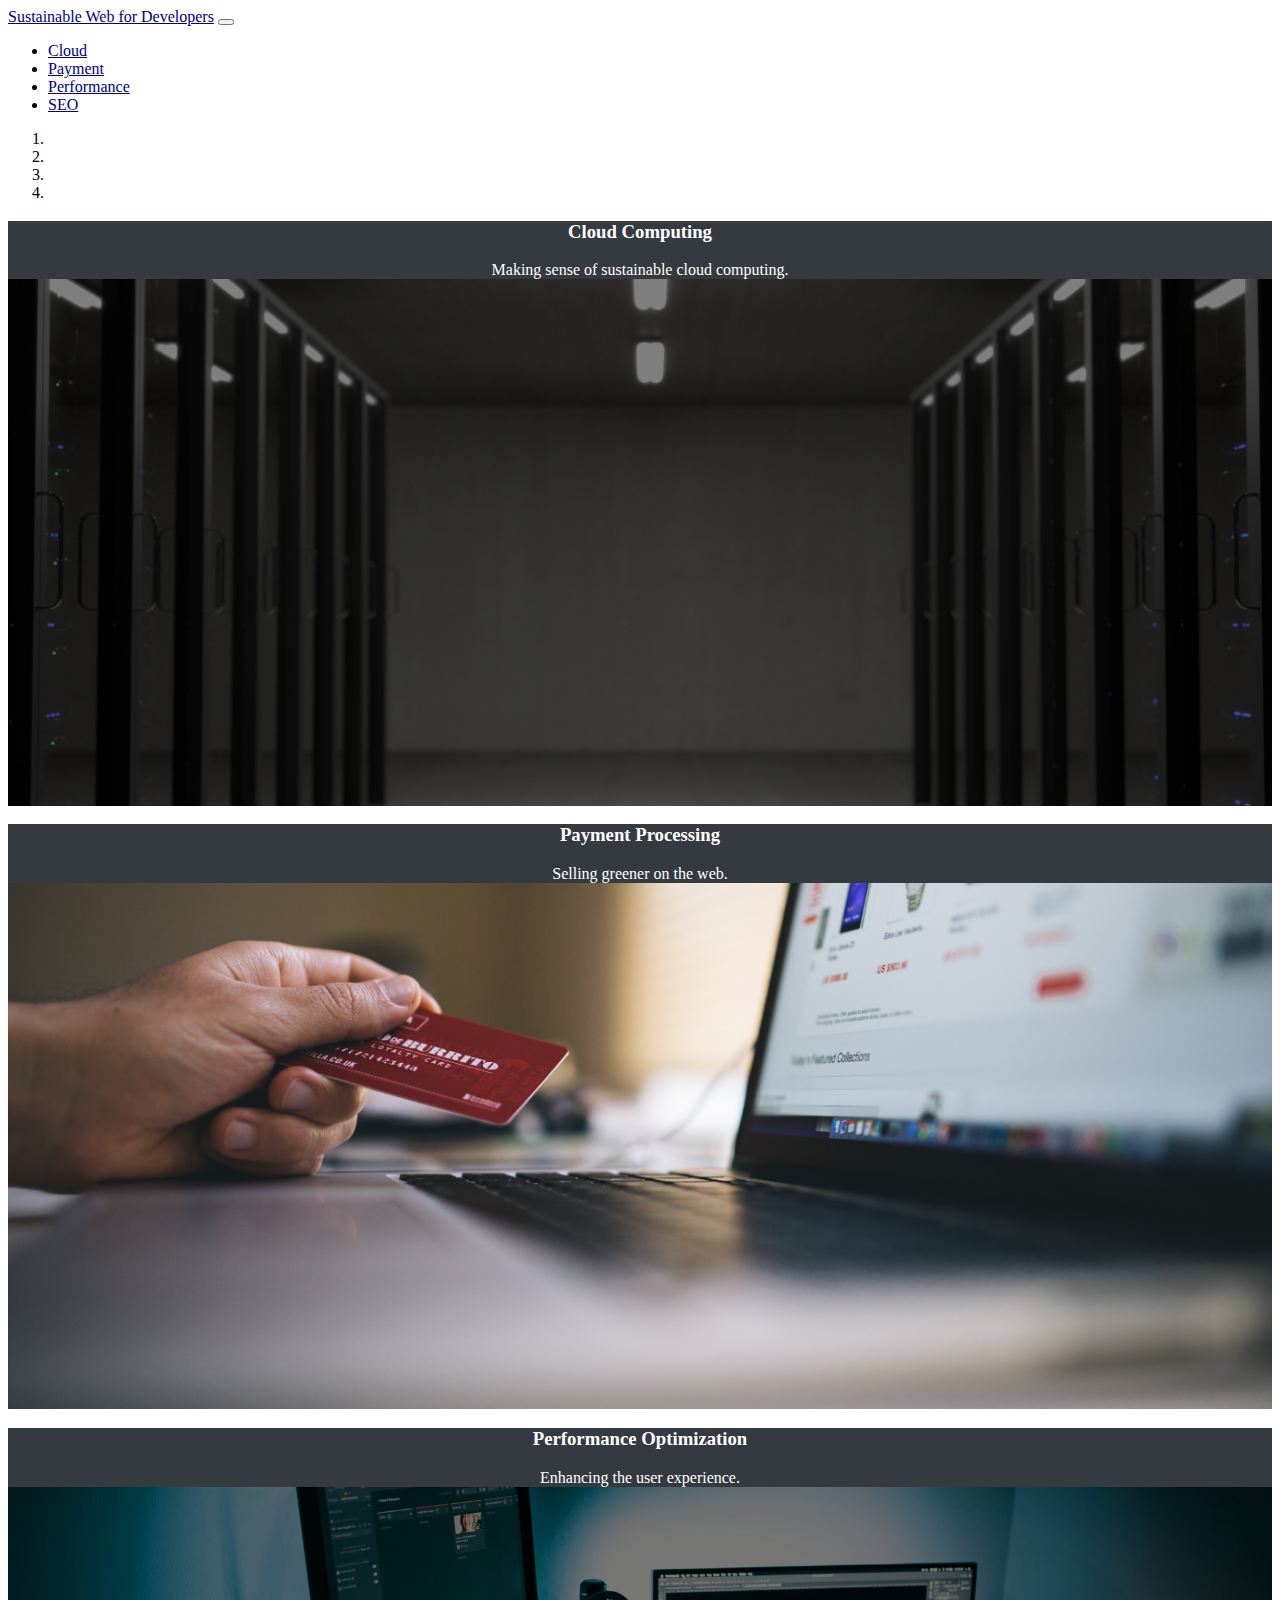
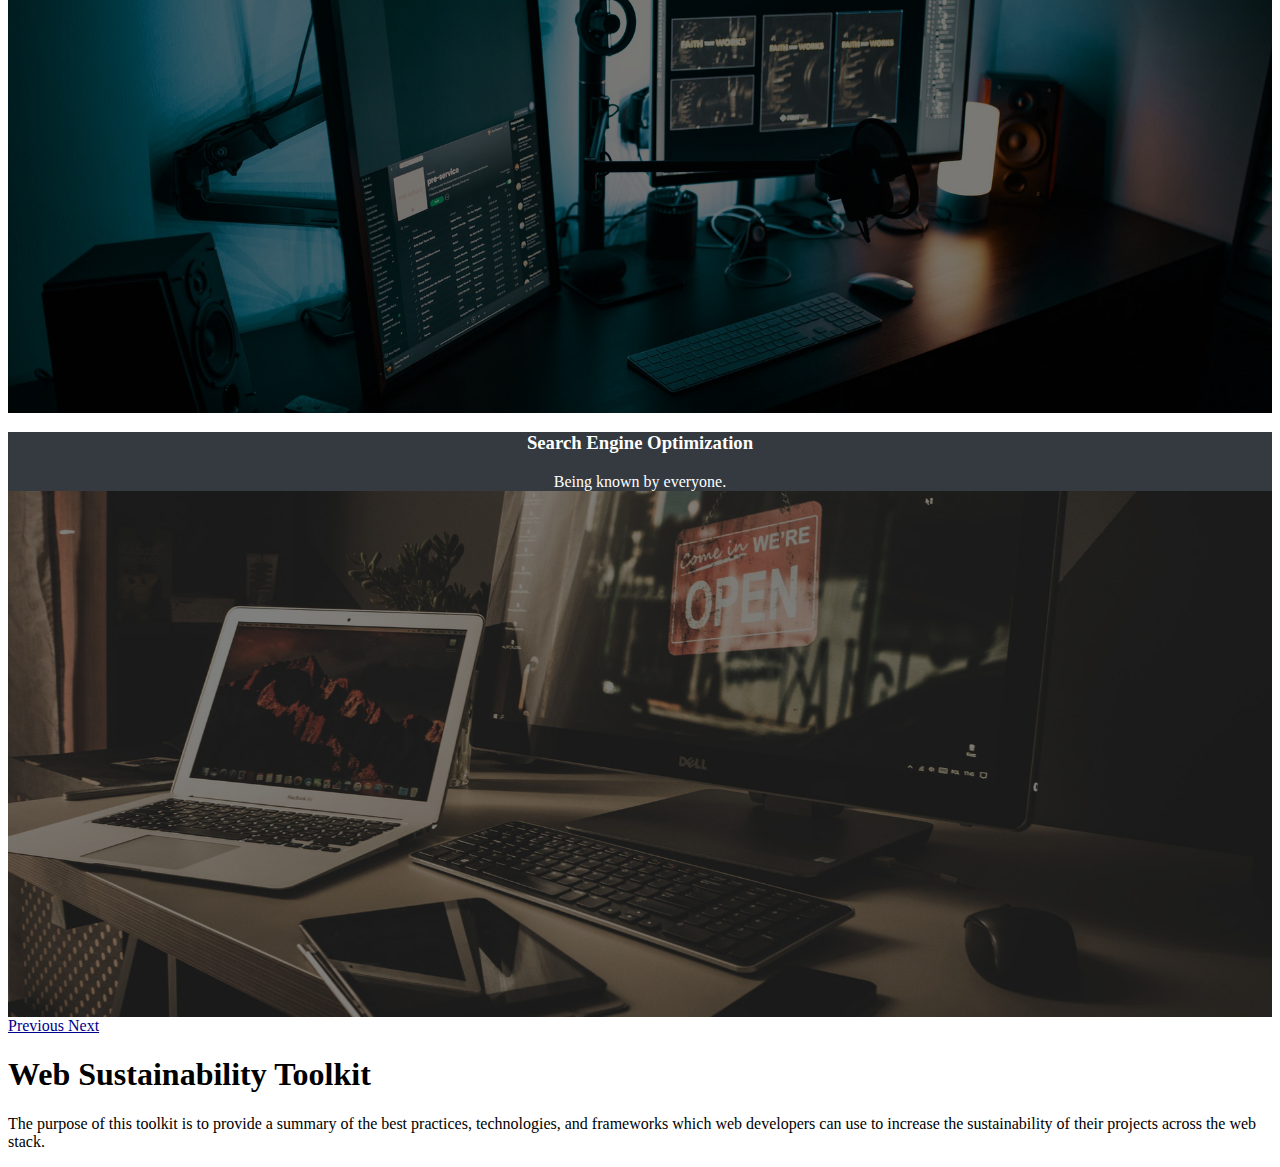
==== commit 9590c9f0: "carousel bug fixex" ====
--- a/index.html
+++ b/index.html
@@ -61,15 +61,15 @@
                 <!-- Slide One - Set the background image for this slide in the line below -->
                 <div class="carousel-item active"
                     style="background-image: url('images/cloud_carousel-min.jpg')"> <!--https://www.pexels.com/photo/interior-of-office-building-325229/,accessed 06.11.2020-->
-                    <div class="carousel-caption d-none d-md-block">
-                        <h3 class="display-4"><bold>Cloud Computing</bold></h3>
-                        <p class="lead"><bold>Making sense of sustainable cloud computing.</bold></p>
+                    <div class="carousel-caption d-none d-md-block contrast">
+                        <h3 class="display-4">Cloud Computing</bold></h3>
+                        <p class="lead">Making sense of sustainable cloud computing.</p>
                     </div>
                 </div>
                 <!-- Slide Two - Set the background image for this slide in the line below -->
                 <div class="carousel-item"
                     style="background-image: url('images/payment_carousel-min.jpg')"> <!--https://www.pexels.com/de-de/foto/macbook-computer-tastatur-bankwesen-34577/,accessed 06.11.2020-->
-                    <div class="carousel-caption d-none d-md-block">
+                    <div class="carousel-caption d-none d-md-block contrast">
                         <h3 class="display-4">Payment Processing</h3>
                         <p class="lead">Selling greener on the web.</p>
                     </div>
@@ -77,7 +77,7 @@
                 <!-- Slide Three - Set the background image for this slide in the line below -->
                 <div class="carousel-item"
                     style="background-image: url('images/performance_carousel-min.jpg')"> <!--https://www.pexels.com/photo/black-flat-screen-computer-monitor-1714208/,accessed 06.11.2020-->
-                    <div class="carousel-caption d-none d-md-block">
+                    <div class="carousel-caption d-none d-md-block contrast">
                         <h3 class="display-4">Performance Optimization</h3>
                         <p class="lead">Enhancing the user experience.</p>
                     </div>
@@ -85,7 +85,7 @@
                 <!-- Slide Three - Set the background image for this slide in the line below -->
                 <div class="carousel-item"
                     style="background-image: url('images/seo_carousel-min.jpg')"> <!--https://www.pexels.com/photo/business-computer-connection-contemporary-450035/,accessed 06.11.2020-->
-                    <div class="carousel-caption d-none d-md-block">
+                    <div class="carousel-caption d-none d-md-block contrast">
                         <h3 class="display-4 text-blue">Search Engine Optimization</h3>
                         <p class="lead">Being known by everyone.</p>
                     </div>
--- a/css/standard.css
+++ b/css/standard.css
@@ -9,7 +9,7 @@
 	margin-left: 20%;
 }
 
-/*More contrast between text and background (Wave complained */
+/*More contrast between text and background (Wave complained) */
 a {
 	color: darkblue;
   }
--- a/css/caroussel.css
+++ b/css/caroussel.css
@@ -9,7 +9,11 @@
   }
 
   .carousel-caption {
-    /*color: #fff;*/
+    color: #fff;
     text-align: center;
-    text-shadow: 0 0 3px whitesmoke, 0 0 5px black;
+}
+
+/*Sets proper contrast between font and carousel images (Wave complained) */
+.contrast{
+  background-color:#343a40;
 }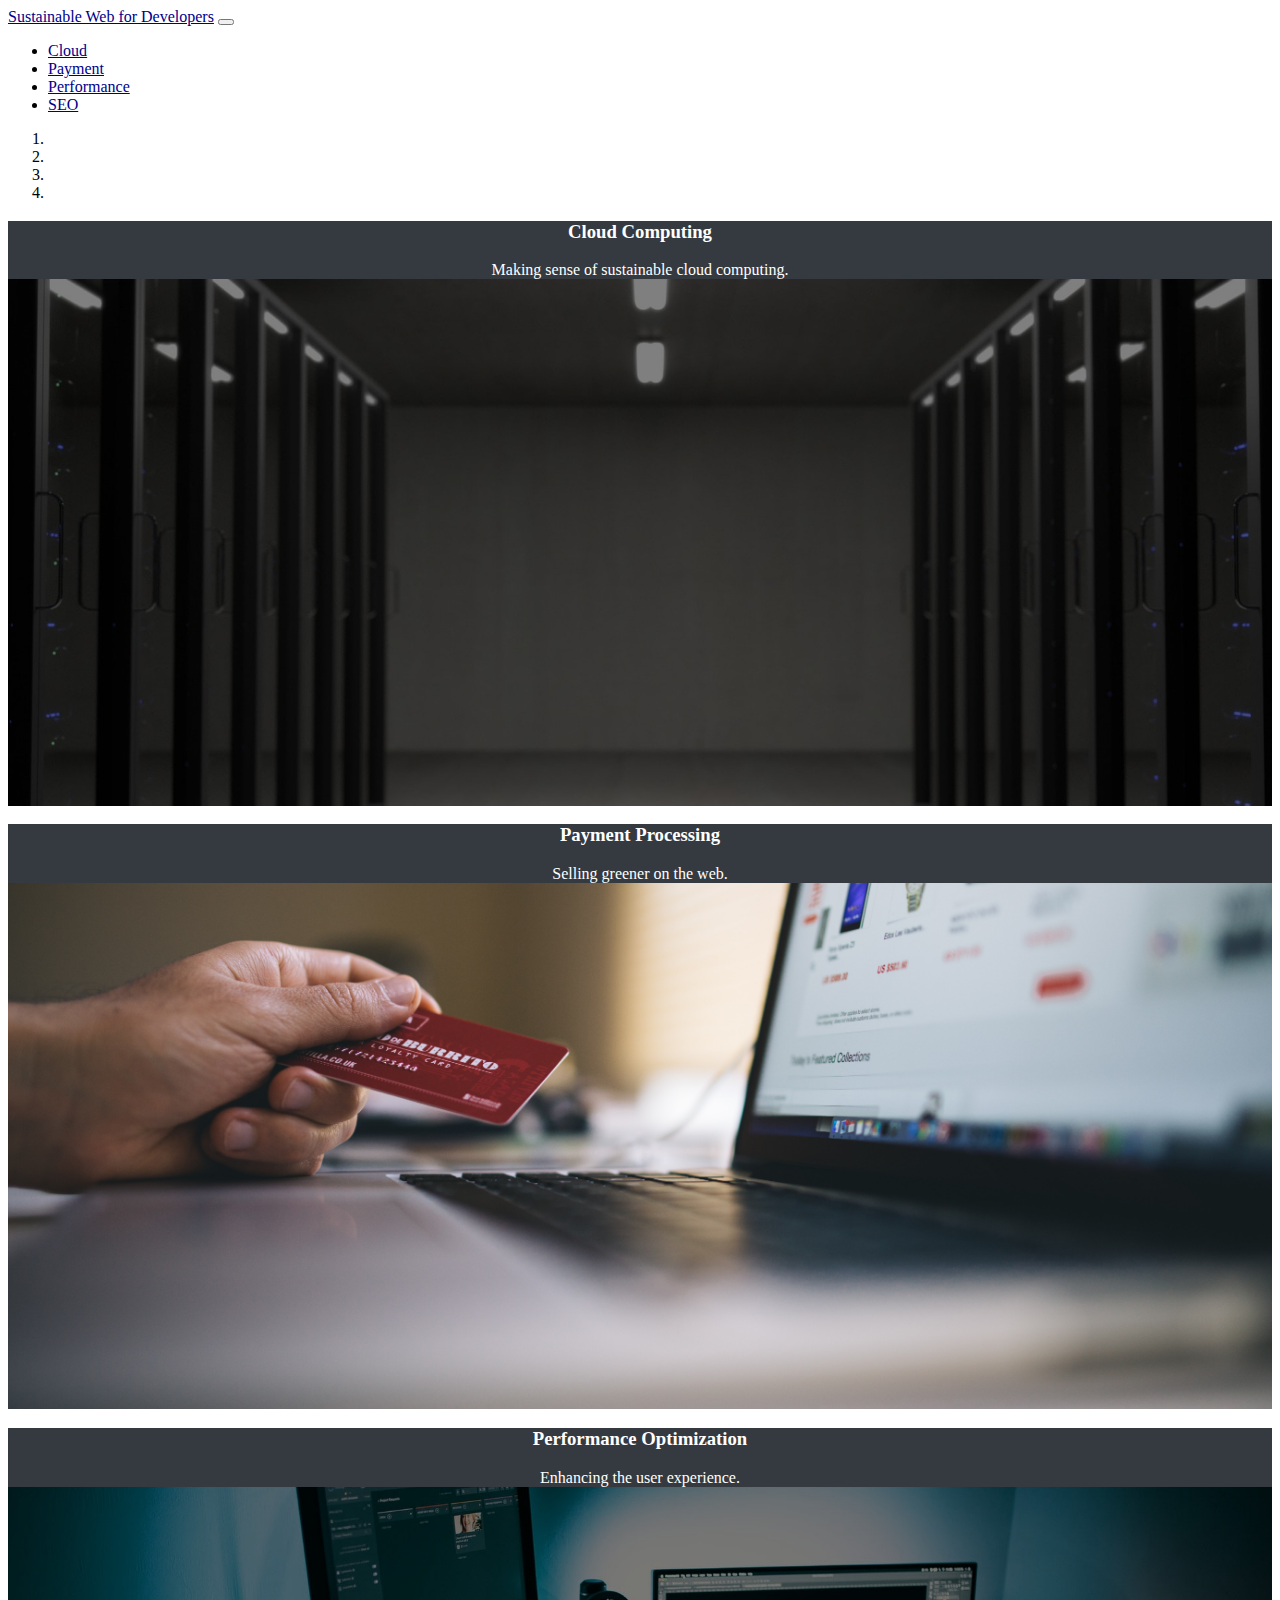
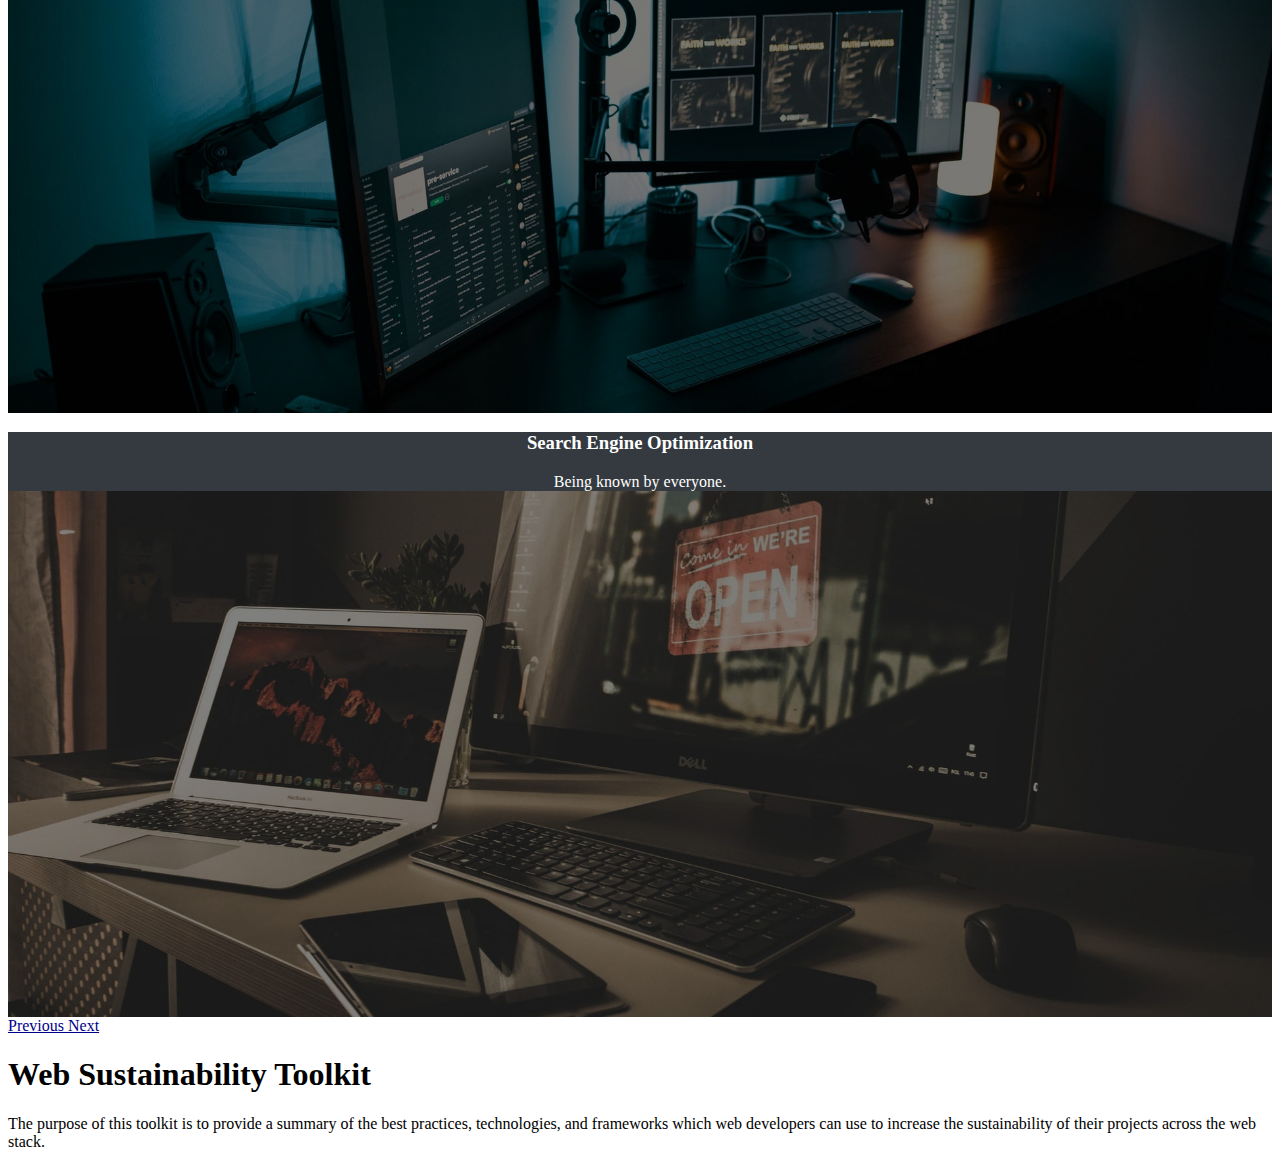
==== commit 3597bd0d: "Website finished" ====
--- a/index.html
+++ b/index.html
@@ -62,7 +62,7 @@
                 <div class="carousel-item active"
                     style="background-image: url('images/cloud_carousel-min.jpg')"> <!--https://www.pexels.com/photo/interior-of-office-building-325229/,accessed 06.11.2020-->
                     <div class="carousel-caption d-none d-md-block contrast">
-                        <h3 class="display-4">Cloud Computing</bold></h3>
+                        <h3 class="display-4">Cloud Computing</h3>
                         <p class="lead">Making sense of sustainable cloud computing.</p>
                     </div>
                 </div>
